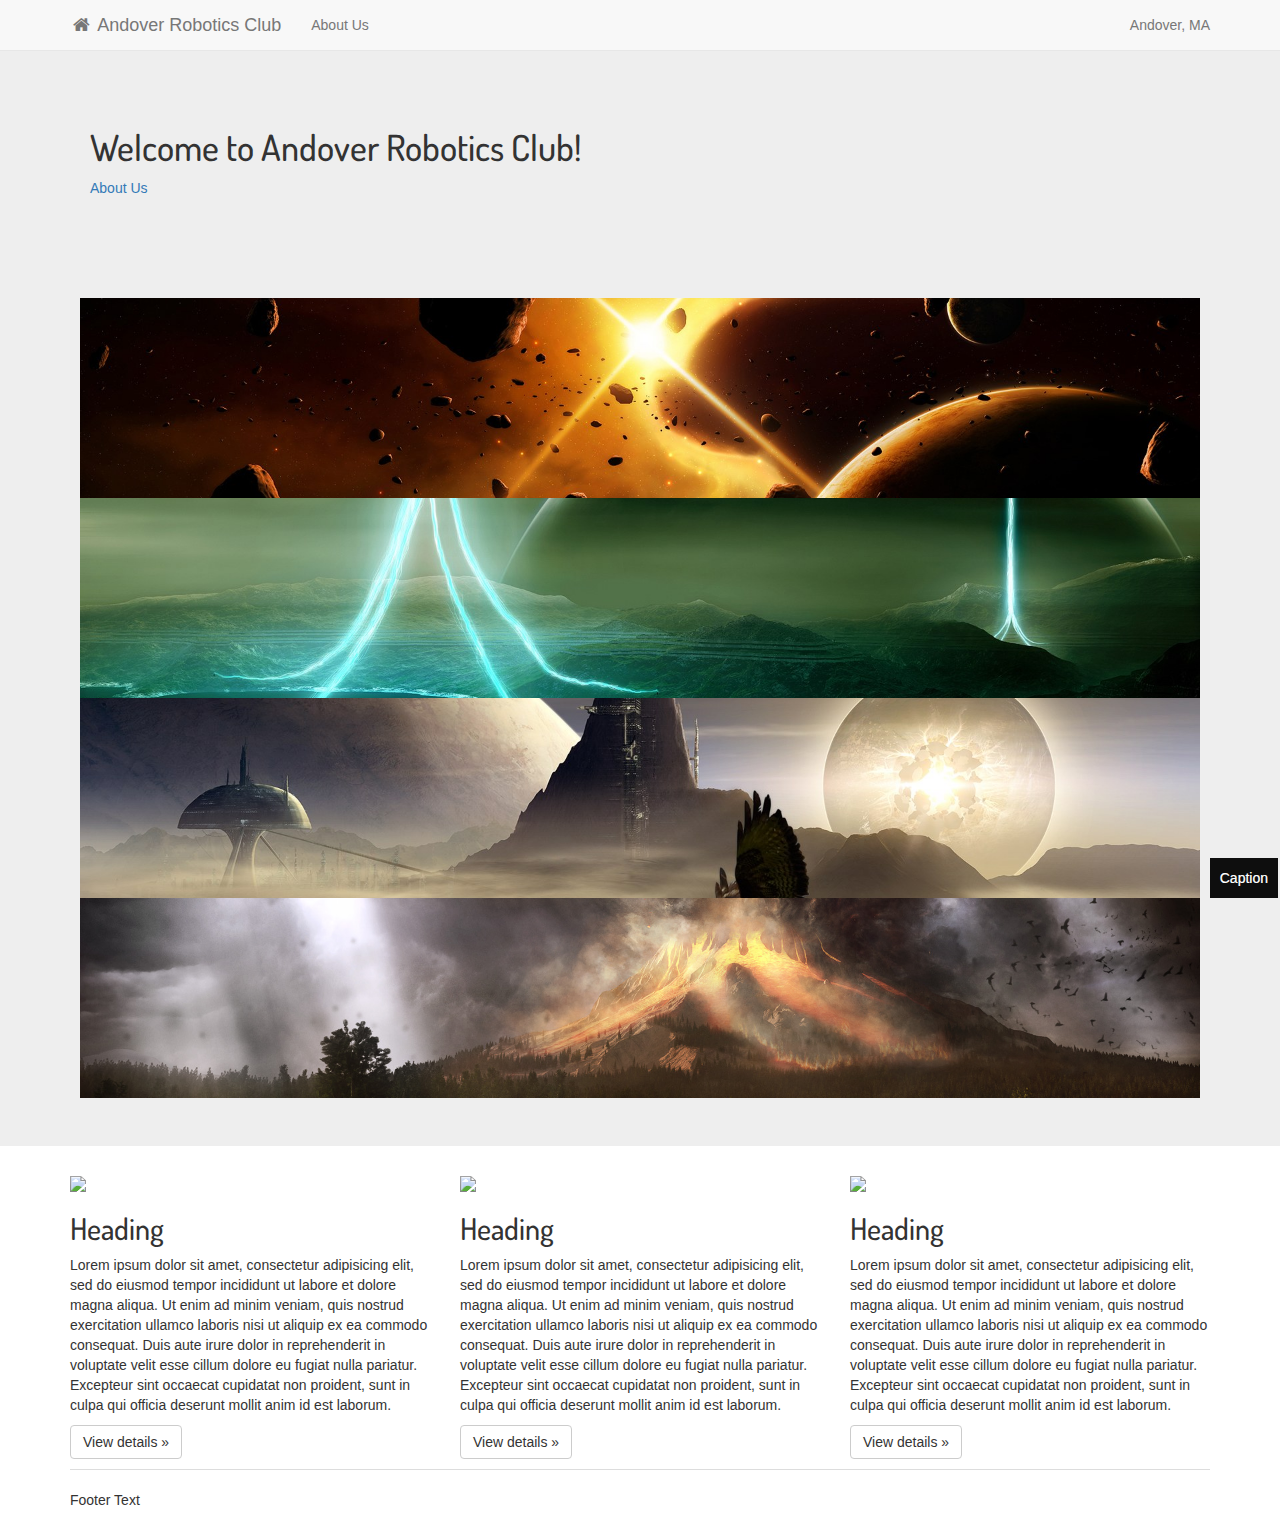
==== index.html @ 5ccea98f "Update index navigation" ====
<!DOCTYPE html>
<html>
	<head>
		<title>Andover Robotics</title>
		<link id="icon" rel="shortcut icon" href="img/favicon.png"/>
		<meta http-equiv="X-UA-Compatible" content="IE=edge,chrome=1">
		<meta name="viewport" content="width=device-width, initial-scale=1">
		<link rel="stylesheet" type="text/css" href="https://maxcdn.bootstrapcdn.com/bootstrap/3.3.5/css/bootstrap.min.css"/>
		<link rel="stylesheet" type="text/css" href="https://cdnjs.cloudflare.com/ajax/libs/font-awesome/4.4.0/css/font-awesome.min.css"/>
		<link rel="stylesheet" href="https://cdnjs.cloudflare.com/ajax/libs/flickity/1.1.1/flickity.min.css">
		<link rel="stylesheet" href="Stylesheet.css">
		<script src="http://cdnjs.cloudflare.com/ajax/libs/jquery/2.1.4/jquery.min.js"></script>
		<script src="https://maxcdn.bootstrapcdn.com/bootstrap/3.3.5/js/bootstrap.min.js"></script>
		<script src="https://cdnjs.cloudflare.com/ajax/libs/holder/2.8.2/holder.min.js"></script>
		<script src="https://cdnjs.cloudflare.com/ajax/libs/flickity/1.1.1/flickity.pkgd.min.js"></script>
	</head>
	<body style="padding: 50px 0 20px;">
		<nav class="navbar navbar-default navbar-fixed-top" role="navigation">
			<div class="container">
				<div class="navbar-header">
					<button type="button" class="navbar-toggle collapsed" data-toggle="collapse" data-target=".collapse">
						<span class="sr-only">Toggle navigation</span>
						<span class="icon-bar"></span>
						<span class="icon-bar"></span>
						<span class="icon-bar"></span>
					</button>
					<a href="#" class="navbar-brand"><i class="fa fa-home fa-fw"></i> Andover Robotics Club</a>
				</div>
				<div class="collapse navbar-collapse">
					<ul class="nav navbar-nav">
						<li><a href="About.html">About Us</a></li>
					</ul>
					<ul class="nav navbar-nav navbar-right hidden-xs">
						<li><p class="navbar-text">Andover, MA</p></li>
					</ul>
				</div>
			</div>
		</nav>
		<div class="galleryWrapper">
			<div class="main-gallery">
				<div class="gallery-cell">
					<p class="h1">Welcome to Andover Robotics Club!</p>
					<p><a href="#">About Us</a></p>
				</div>
				<div class="gallery-cell" style="background-image: url(img/Denebola.jpg);">
					<span class="caption">Caption</span>
				</div>
				<div class="gallery-cell" style="background-image: url(img/Lux.jpg);">
					<span class="caption">Caption</span>
				</div>
				<div class="gallery-cell" style="background-image: url(img/Lucernarium.jpg);">
					<span class="caption">Caption</span>
				</div>
				<div class="gallery-cell" style="background-image: url(img/Volcano.jpg);">
					<span class="caption">Caption</span>
				</div>
			</div>
		</div>
		<div class="container">
			<div class="row">
				<div class="col-md-4 spotlight">
					<img src="holder.js/200x200?random=yes">
					<p class="h2">Heading</p>
					<p>Lorem ipsum dolor sit amet, consectetur adipisicing elit, sed do eiusmod
					tempor incididunt ut labore et dolore magna aliqua. Ut enim ad minim veniam,
					quis nostrud exercitation ullamco laboris nisi ut aliquip ex ea commodo
					consequat. Duis aute irure dolor in reprehenderit in voluptate velit esse
					cillum dolore eu fugiat nulla pariatur. Excepteur sint occaecat cupidatat non
					proident, sunt in culpa qui officia deserunt mollit anim id est laborum.</p>
					<p><a class="btn btn-default" href="#" role="button">View details &raquo;</a></p>
				</div>
				<div class="col-md-4 spotlight">
					<img src="holder.js/200x200?random=yes">
					<p class="h2">Heading</p>
					<p>Lorem ipsum dolor sit amet, consectetur adipisicing elit, sed do eiusmod
					tempor incididunt ut labore et dolore magna aliqua. Ut enim ad minim veniam,
					quis nostrud exercitation ullamco laboris nisi ut aliquip ex ea commodo
					consequat. Duis aute irure dolor in reprehenderit in voluptate velit esse
					cillum dolore eu fugiat nulla pariatur. Excepteur sint occaecat cupidatat non
					proident, sunt in culpa qui officia deserunt mollit anim id est laborum.</p>
					<p><a class="btn btn-default" href="#" role="button">View details &raquo;</a></p>
				</div>
				<div class="col-md-4 spotlight">
					<img src="holder.js/200x200?random=yes">
					<p class="h2">Heading</p>
					<p>Lorem ipsum dolor sit amet, consectetur adipisicing elit, sed do eiusmod
					tempor incididunt ut labore et dolore magna aliqua. Ut enim ad minim veniam,
					quis nostrud exercitation ullamco laboris nisi ut aliquip ex ea commodo
					consequat. Duis aute irure dolor in reprehenderit in voluptate velit esse
					cillum dolore eu fugiat nulla pariatur. Excepteur sint occaecat cupidatat non
					proident, sunt in culpa qui officia deserunt mollit anim id est laborum.</p>
					<p><a class="btn btn-default" href="#" role="button">View details &raquo;</a></p>
				</div>
			</div>
			<footer style="padding-top: 20px; border-top: 1px solid #DDD;">
				<p>Footer Text</p>
			</footer>
		</div>
		<script type="text/javascript">
			$(".main-gallery").flickity();
		</script>
	</body>
</html>
---- Stylesheet.css ----
@import url(http://fonts.googleapis.com/css?family=Dosis);

.h1, .h2, .h3, .h4, .h5, .h6, .Dosis {
	font-family: "Dosis", sans-serif;
}

.galleryWrapper {
	padding: 48px 0;
	margin-bottom: 30px;
	background: #EEE;
}

.main-gallery {
	margin: 0 80px;
}

.gallery-cell {
	width: 100%;
	height: 200px;
	padding: 10px;
	background-size: cover;
	background-position: 50%;
}

.gallery-cell .caption {
	position: absolute;
	bottom: 2px;
	right: 2px;
	background: rgba(0, 0, 0, 0.5);
	color: white;
	padding: 10px;
}

.flickity-prev-next-button.previous {
	left: -50px;
}

.flickity-prev-next-button.next {
	right: -50px;
}

.flickity-prev-next-button {
	background: transparent;
}

.flickity-prev-next-button:hover {
	background: transparent;
}

.spotlight img  {
	display: block;
	margin: 0 auto;
}

@media screen and (max-width: 768px) {
	.galleryWrapper {
		padding: 30px 15px;
	}

	.main-gallery {
		margin: 0;
	}

	.flickity-prev-next-button.previous, .flickity-prev-next-button.next {
		display: none;
	}
}
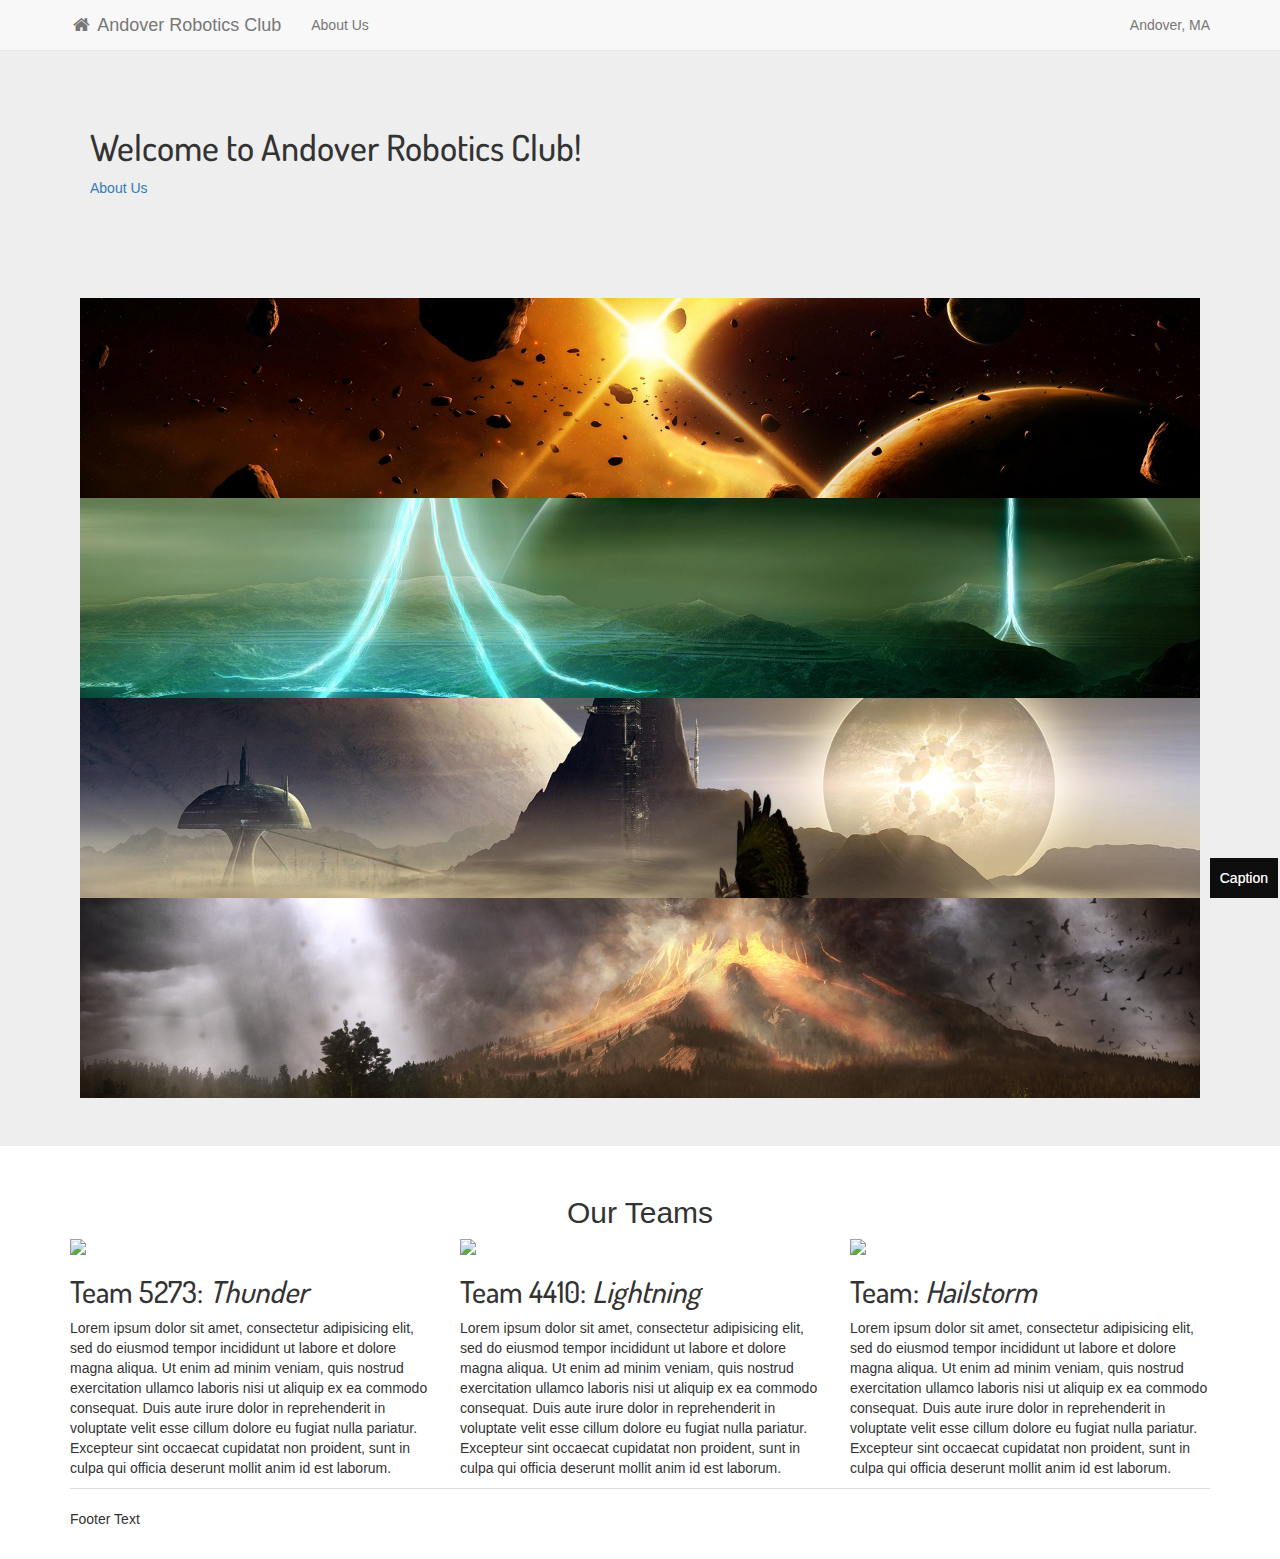
==== commit 8f906a77: "Add teams to index.html" ====
--- a/index.html
+++ b/index.html
@@ -24,7 +24,7 @@
 						<span class="icon-bar"></span>
 						<span class="icon-bar"></span>
 					</button>
-					<a href="#" class="navbar-brand"><i class="fa fa-home fa-fw"></i> Andover Robotics Club</a>
+					<a href="index.html" class="navbar-brand"><i class="fa fa-home fa-fw"></i> Andover Robotics Club</a>
 				</div>
 				<div class="collapse navbar-collapse">
 					<ul class="nav navbar-nav">
@@ -57,39 +57,37 @@
 			</div>
 		</div>
 		<div class="container">
+			<h2 style="text-align: center;">Our Teams</h2>
 			<div class="row">
 				<div class="col-md-4 spotlight">
 					<img src="holder.js/200x200?random=yes">
-					<p class="h2">Heading</p>
+					<p class="h2">Team 5273: <span style="font-style: italic;">Thunder</span></p>
 					<p>Lorem ipsum dolor sit amet, consectetur adipisicing elit, sed do eiusmod
 					tempor incididunt ut labore et dolore magna aliqua. Ut enim ad minim veniam,
 					quis nostrud exercitation ullamco laboris nisi ut aliquip ex ea commodo
 					consequat. Duis aute irure dolor in reprehenderit in voluptate velit esse
 					cillum dolore eu fugiat nulla pariatur. Excepteur sint occaecat cupidatat non
 					proident, sunt in culpa qui officia deserunt mollit anim id est laborum.</p>
-					<p><a class="btn btn-default" href="#" role="button">View details &raquo;</a></p>
 				</div>
 				<div class="col-md-4 spotlight">
 					<img src="holder.js/200x200?random=yes">
-					<p class="h2">Heading</p>
+					<p class="h2">Team 4410: <span style="font-style: italic;">Lightning</span></p>
 					<p>Lorem ipsum dolor sit amet, consectetur adipisicing elit, sed do eiusmod
 					tempor incididunt ut labore et dolore magna aliqua. Ut enim ad minim veniam,
 					quis nostrud exercitation ullamco laboris nisi ut aliquip ex ea commodo
 					consequat. Duis aute irure dolor in reprehenderit in voluptate velit esse
 					cillum dolore eu fugiat nulla pariatur. Excepteur sint occaecat cupidatat non
 					proident, sunt in culpa qui officia deserunt mollit anim id est laborum.</p>
-					<p><a class="btn btn-default" href="#" role="button">View details &raquo;</a></p>
 				</div>
 				<div class="col-md-4 spotlight">
 					<img src="holder.js/200x200?random=yes">
-					<p class="h2">Heading</p>
+					<p class="h2">Team: <span style="font-style: italic;">Hailstorm</span></p>
 					<p>Lorem ipsum dolor sit amet, consectetur adipisicing elit, sed do eiusmod
 					tempor incididunt ut labore et dolore magna aliqua. Ut enim ad minim veniam,
 					quis nostrud exercitation ullamco laboris nisi ut aliquip ex ea commodo
 					consequat. Duis aute irure dolor in reprehenderit in voluptate velit esse
 					cillum dolore eu fugiat nulla pariatur. Excepteur sint occaecat cupidatat non
 					proident, sunt in culpa qui officia deserunt mollit anim id est laborum.</p>
-					<p><a class="btn btn-default" href="#" role="button">View details &raquo;</a></p>
 				</div>
 			</div>
 			<footer style="padding-top: 20px; border-top: 1px solid #DDD;">
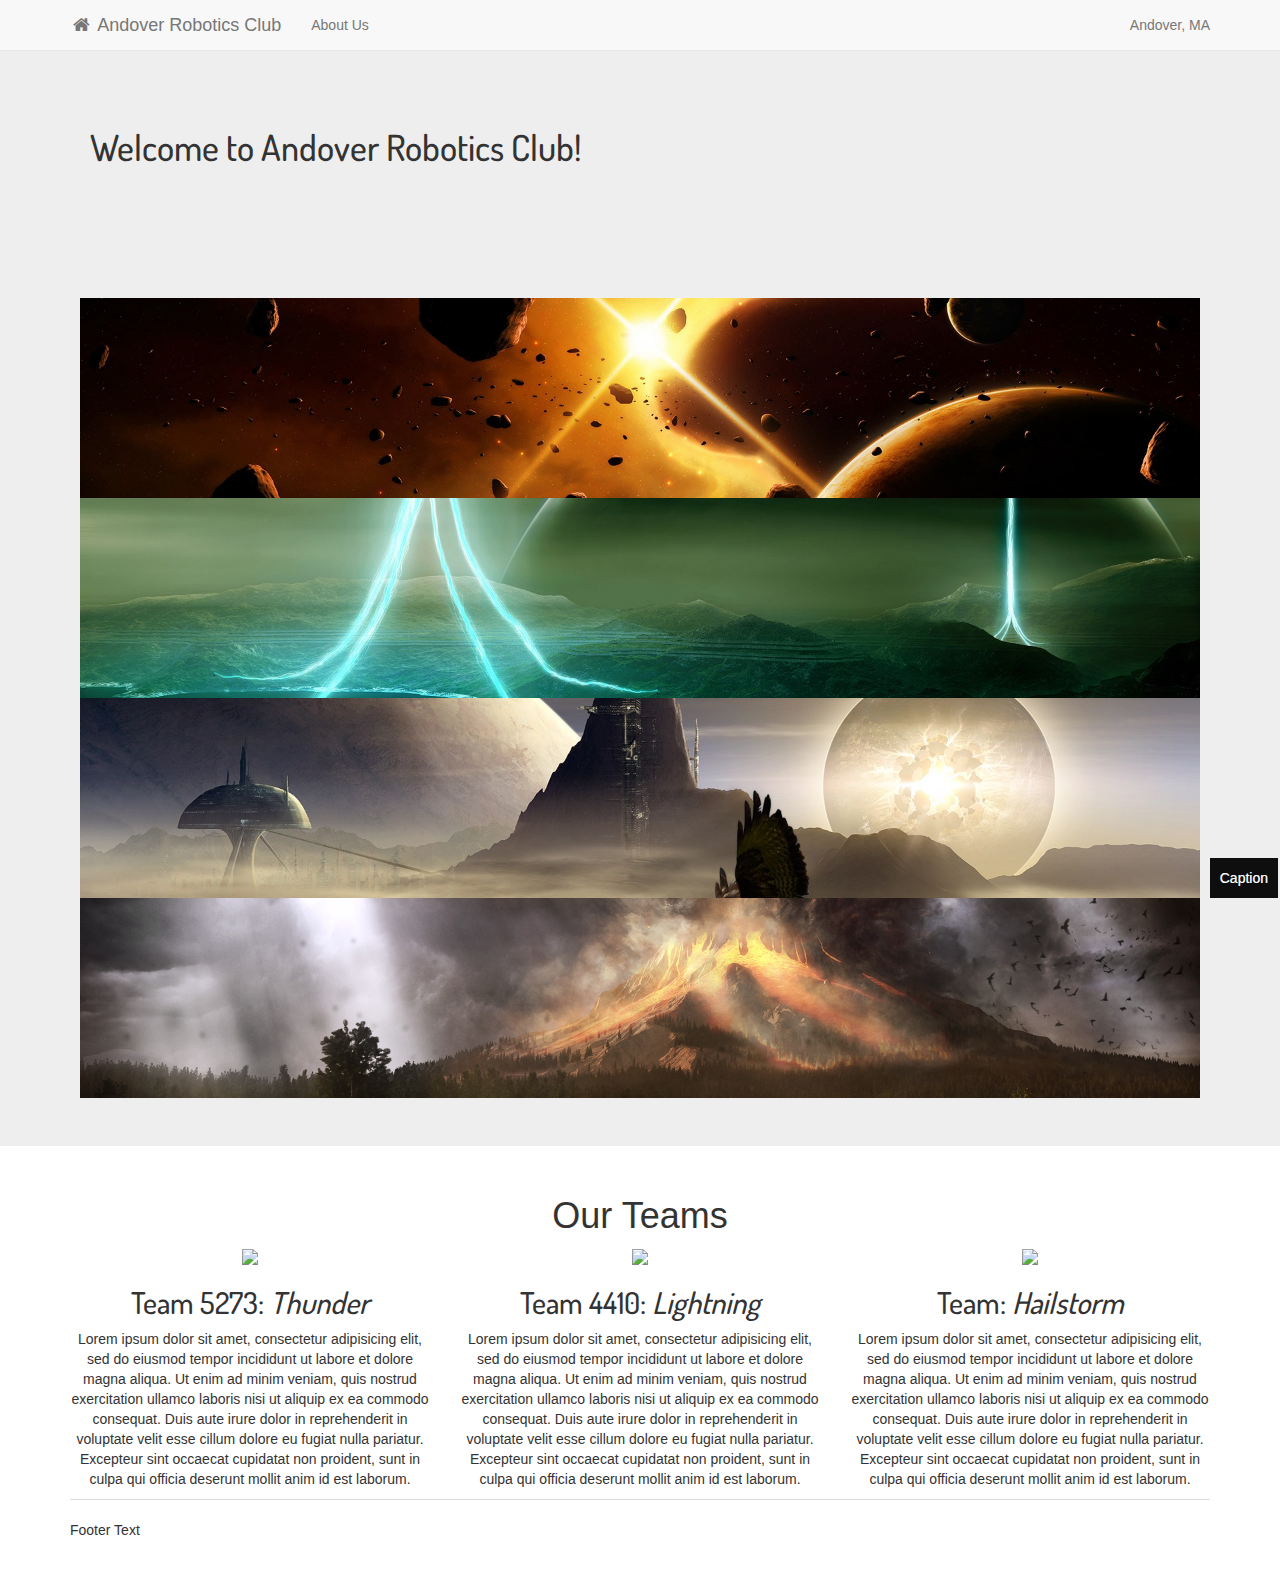
==== commit a1c69589: "Add content to pages" ====
--- a/index.html
+++ b/index.html
@@ -14,7 +14,7 @@
 		<script src="https://cdnjs.cloudflare.com/ajax/libs/holder/2.8.2/holder.min.js"></script>
 		<script src="https://cdnjs.cloudflare.com/ajax/libs/flickity/1.1.1/flickity.pkgd.min.js"></script>
 	</head>
-	<body style="padding: 50px 0 20px;">
+	<body>
 		<nav class="navbar navbar-default navbar-fixed-top" role="navigation">
 			<div class="container">
 				<div class="navbar-header">
@@ -40,7 +40,6 @@
 			<div class="main-gallery">
 				<div class="gallery-cell">
 					<p class="h1">Welcome to Andover Robotics Club!</p>
-					<p><a href="#">About Us</a></p>
 				</div>
 				<div class="gallery-cell" style="background-image: url(img/Denebola.jpg);">
 					<span class="caption">Caption</span>
@@ -57,7 +56,7 @@
 			</div>
 		</div>
 		<div class="container">
-			<h2 style="text-align: center;">Our Teams</h2>
+			<h1 style="text-align: center;">Our Teams</h1>
 			<div class="row">
 				<div class="col-md-4 spotlight">
 					<img src="holder.js/200x200?random=yes">
--- a/Stylesheet.css
+++ b/Stylesheet.css
@@ -1,4 +1,9 @@
 @import url(http://fonts.googleapis.com/css?family=Dosis);
+
+body {
+	padding-top: 50px;
+	padding-bottom: 20px;
+}
 
 .h1, .h2, .h3, .h4, .h5, .h6, .Dosis {
 	font-family: "Dosis", sans-serif;
@@ -47,9 +52,8 @@
 	background: transparent;
 }
 
-.spotlight img  {
-	display: block;
-	margin: 0 auto;
+.spotlight  {
+	text-align: center;
 }
 
 @media screen and (max-width: 768px) {
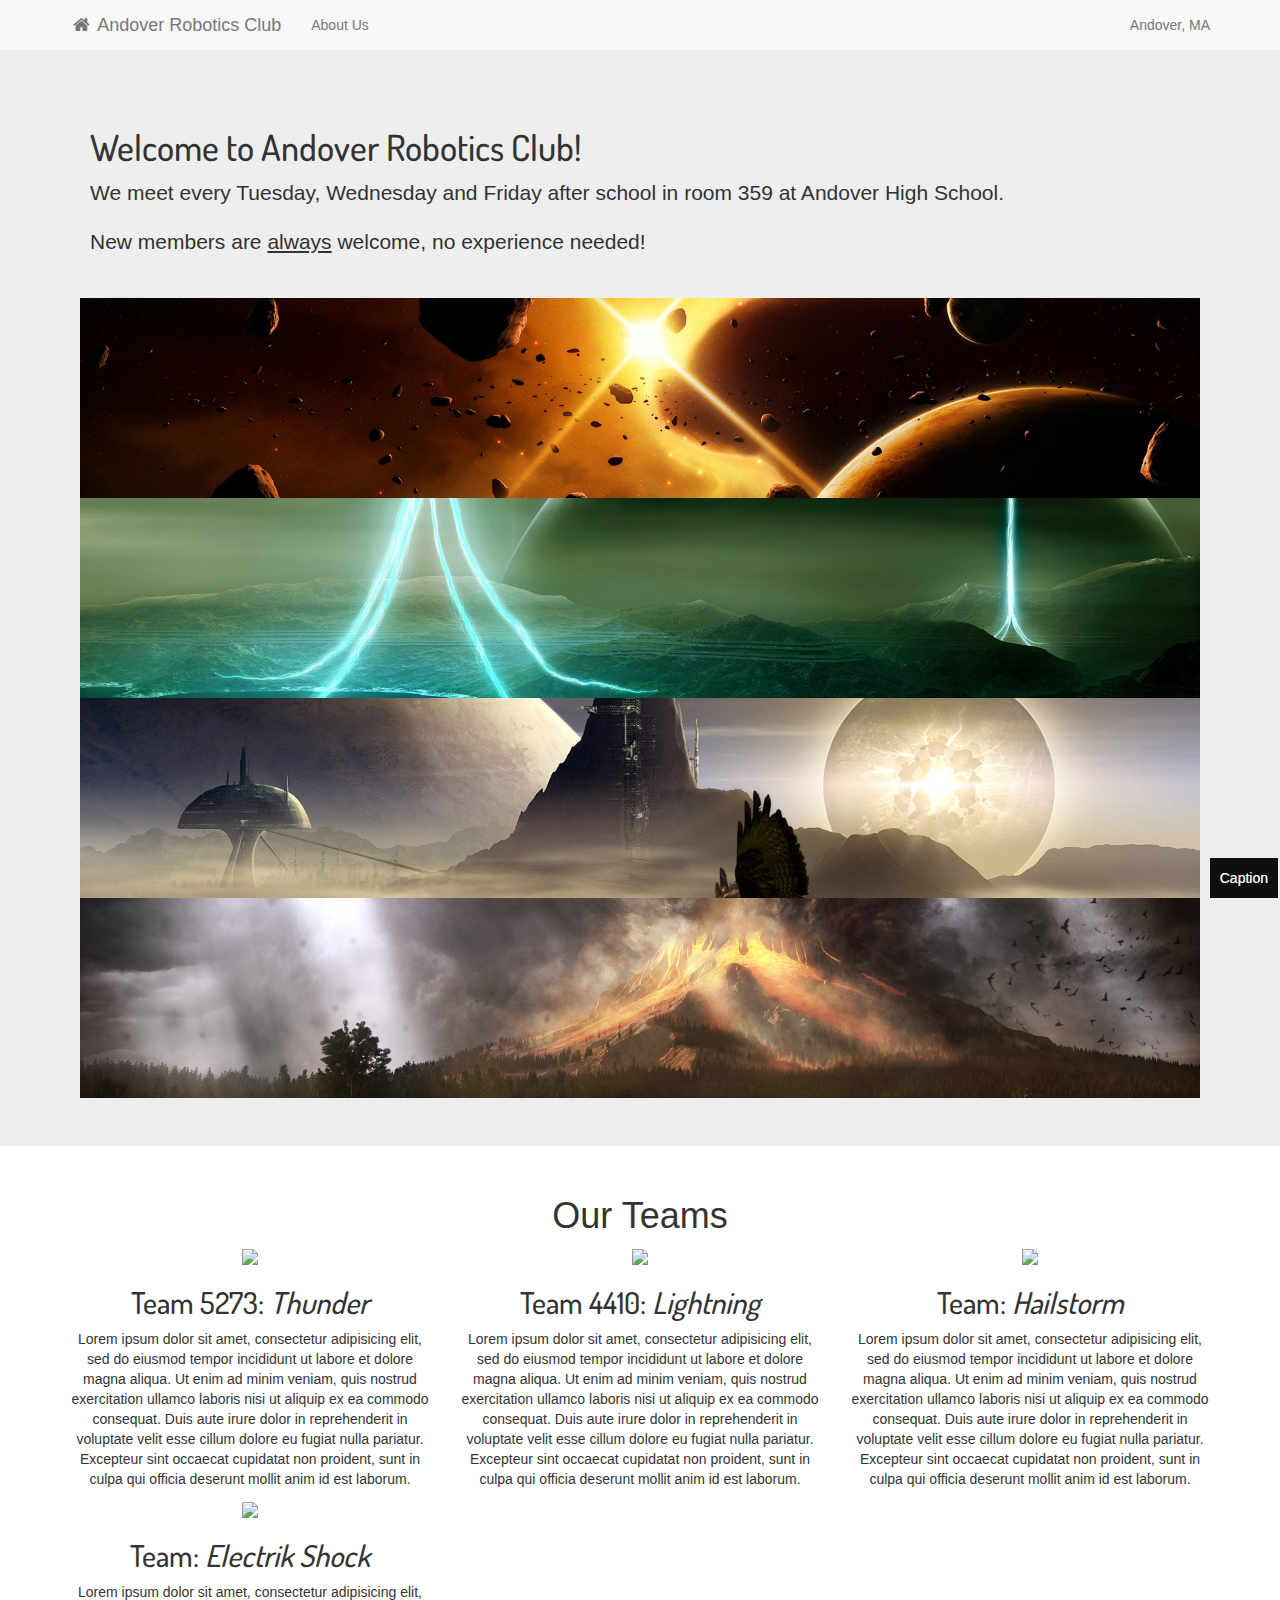
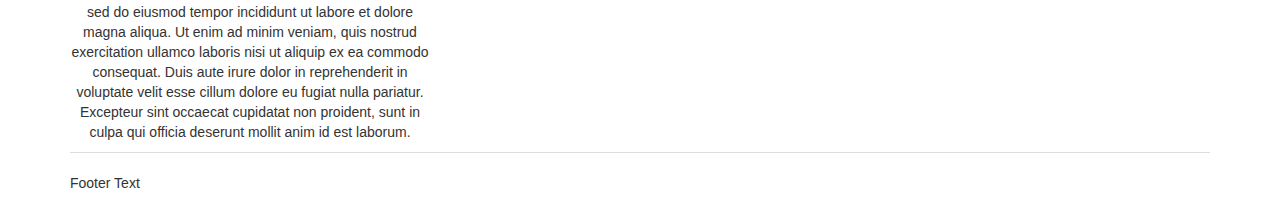
==== commit 0c628669: "Add Electrik Shock and meeting details" ====
--- a/index.html
+++ b/index.html
@@ -40,6 +40,8 @@
 			<div class="main-gallery">
 				<div class="gallery-cell">
 					<p class="h1">Welcome to Andover Robotics Club!</p>
+					<p class="lead">We meet every Tuesday, Wednesday and Friday after school in room 359 at Andover High School.</p>
+					<p class="lead">New members are <u>always</u> welcome, no experience needed!</p>
 				</div>
 				<div class="gallery-cell" style="background-image: url(img/Denebola.jpg);">
 					<span class="caption">Caption</span>
@@ -88,13 +90,31 @@
 					cillum dolore eu fugiat nulla pariatur. Excepteur sint occaecat cupidatat non
 					proident, sunt in culpa qui officia deserunt mollit anim id est laborum.</p>
 				</div>
+				<div class="col-md-4 spotlight">
+					<img src="holder.js/200x200?random=yes">
+					<p class="h2">Team: <span style="font-style: italic;">Electrik Shock</span></p>
+					<p>Lorem ipsum dolor sit amet, consectetur adipisicing elit, sed do eiusmod
+					tempor incididunt ut labore et dolore magna aliqua. Ut enim ad minim veniam,
+					quis nostrud exercitation ullamco laboris nisi ut aliquip ex ea commodo
+					consequat. Duis aute irure dolor in reprehenderit in voluptate velit esse
+					cillum dolore eu fugiat nulla pariatur. Excepteur sint occaecat cupidatat non
+					proident, sunt in culpa qui officia deserunt mollit anim id est laborum.</p>
+				</div>
 			</div>
 			<footer style="padding-top: 20px; border-top: 1px solid #DDD;">
 				<p>Footer Text</p>
 			</footer>
 		</div>
 		<script type="text/javascript">
-			$(".main-gallery").flickity();
+			$(".main-gallery").flickity({
+				"wrapAround": true,
+				arrowShape: { // {x0: 20, x1: 50, y1: 30, x2: 0, y2: 10, x3: 100} Trident like arrow
+					x0: 10,
+					x1: 40, y1: 15,
+					x2: 70, y2: 30,
+					x3: 70
+				}
+			});
 		</script>
 	</body>
 </html>
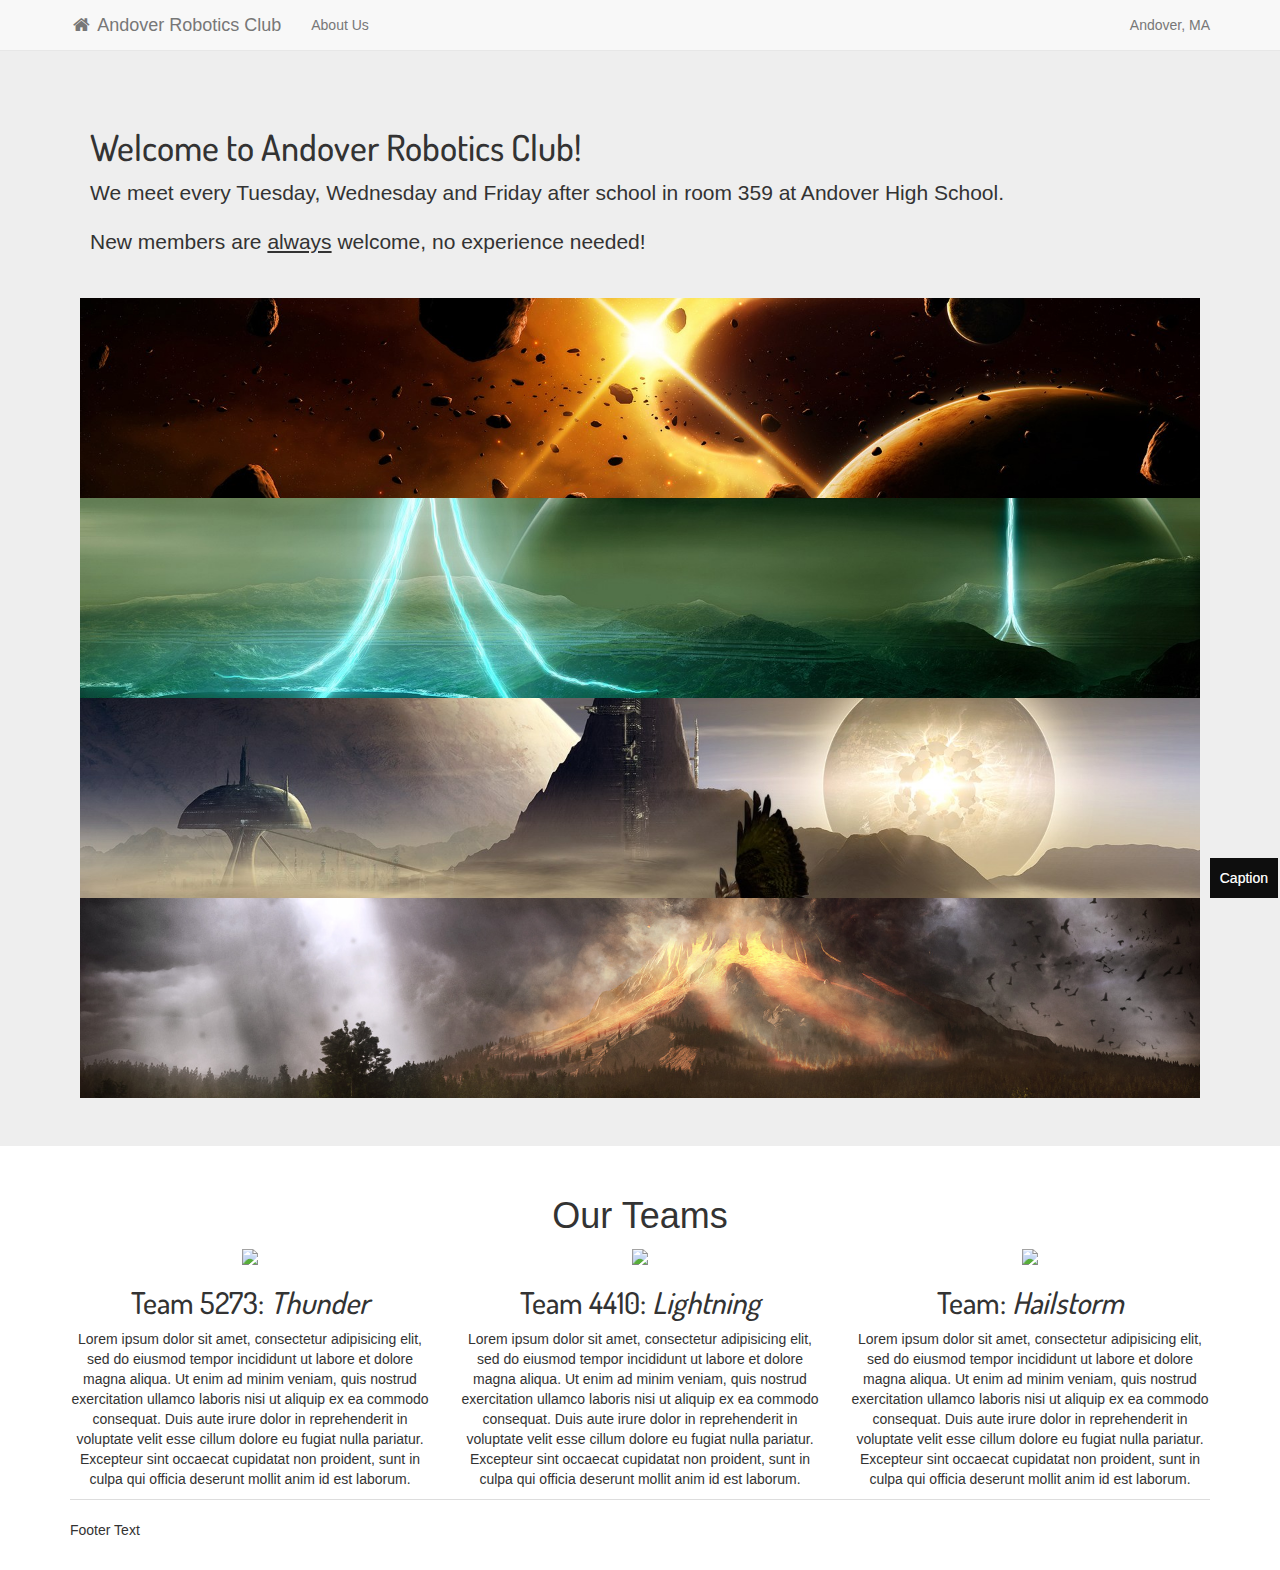
==== commit 162e13c7: "Remove Electrik Shock" ====
--- a/index.html
+++ b/index.html
@@ -90,16 +90,6 @@
 					cillum dolore eu fugiat nulla pariatur. Excepteur sint occaecat cupidatat non
 					proident, sunt in culpa qui officia deserunt mollit anim id est laborum.</p>
 				</div>
-				<div class="col-md-4 spotlight">
-					<img src="holder.js/200x200?random=yes">
-					<p class="h2">Team: <span style="font-style: italic;">Electrik Shock</span></p>
-					<p>Lorem ipsum dolor sit amet, consectetur adipisicing elit, sed do eiusmod
-					tempor incididunt ut labore et dolore magna aliqua. Ut enim ad minim veniam,
-					quis nostrud exercitation ullamco laboris nisi ut aliquip ex ea commodo
-					consequat. Duis aute irure dolor in reprehenderit in voluptate velit esse
-					cillum dolore eu fugiat nulla pariatur. Excepteur sint occaecat cupidatat non
-					proident, sunt in culpa qui officia deserunt mollit anim id est laborum.</p>
-				</div>
 			</div>
 			<footer style="padding-top: 20px; border-top: 1px solid #DDD;">
 				<p>Footer Text</p>
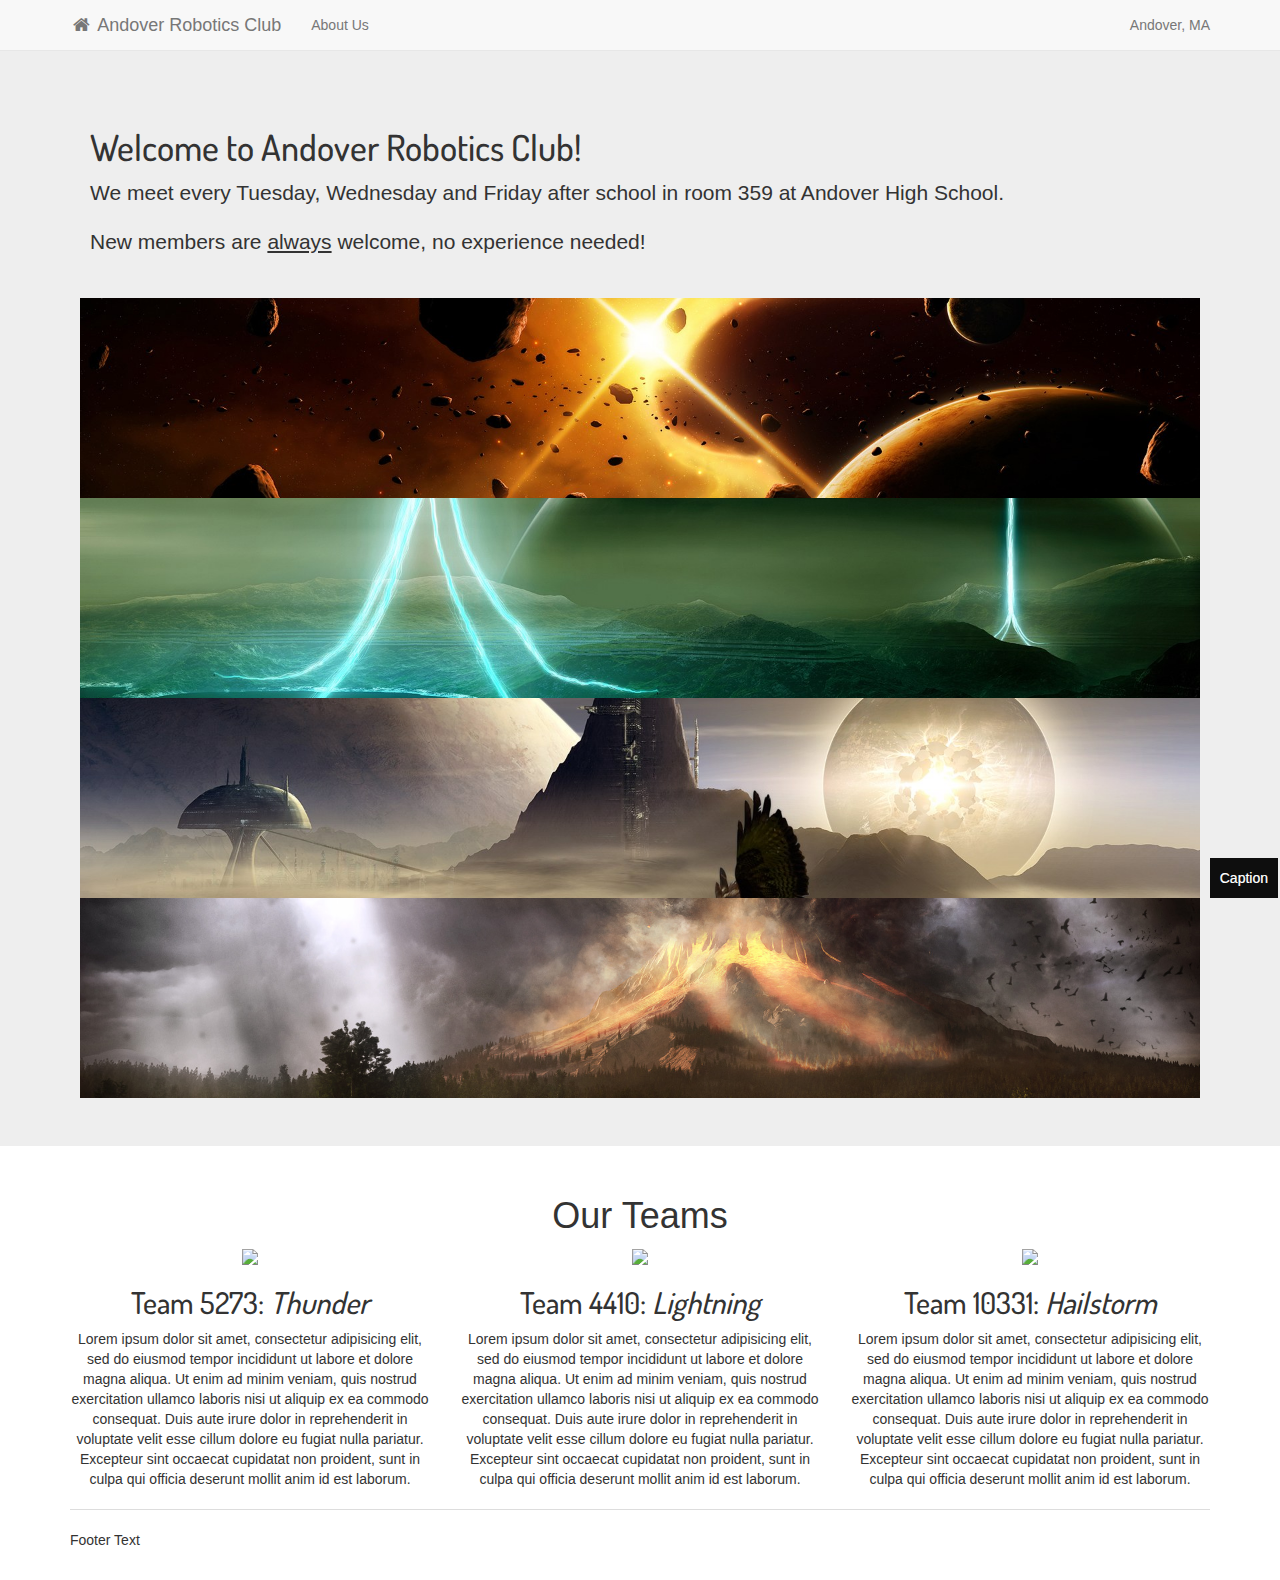
==== commit 33597e55: "Add logos" ====
--- a/index.html
+++ b/index.html
@@ -2,7 +2,7 @@
 <html>
 	<head>
 		<title>Andover Robotics</title>
-		<link id="icon" rel="shortcut icon" href="img/favicon.png"/>
+		<link id="icon" rel="shortcut icon" href="img/ARCLogo.jpg"/>
 		<meta http-equiv="X-UA-Compatible" content="IE=edge,chrome=1">
 		<meta name="viewport" content="width=device-width, initial-scale=1">
 		<link rel="stylesheet" type="text/css" href="https://maxcdn.bootstrapcdn.com/bootstrap/3.3.5/css/bootstrap.min.css"/>
@@ -82,7 +82,7 @@
 				</div>
 				<div class="col-md-4 spotlight">
 					<img src="holder.js/200x200?random=yes">
-					<p class="h2">Team: <span style="font-style: italic;">Hailstorm</span></p>
+					<p class="h2">Team 10331: <span style="font-style: italic;">Hailstorm</span></p>
 					<p>Lorem ipsum dolor sit amet, consectetur adipisicing elit, sed do eiusmod
 					tempor incididunt ut labore et dolore magna aliqua. Ut enim ad minim veniam,
 					quis nostrud exercitation ullamco laboris nisi ut aliquip ex ea commodo
--- a/Stylesheet.css
+++ b/Stylesheet.css
@@ -8,6 +8,20 @@
 .h1, .h2, .h3, .h4, .h5, .h6, .Dosis {
 	font-family: "Dosis", sans-serif;
 }
+
+.row {
+	margin-bottom: 10px;
+}
+
+.spotlight  {
+	text-align: center;
+}
+
+.sponsorLogo {
+	max-width: 100%;
+}
+
+/* Flickity Styles */
 
 .galleryWrapper {
 	padding: 48px 0;
@@ -52,10 +66,6 @@
 	background: transparent;
 }
 
-.spotlight  {
-	text-align: center;
-}
-
 @media screen and (max-width: 768px) {
 	.galleryWrapper {
 		padding: 30px 15px;
